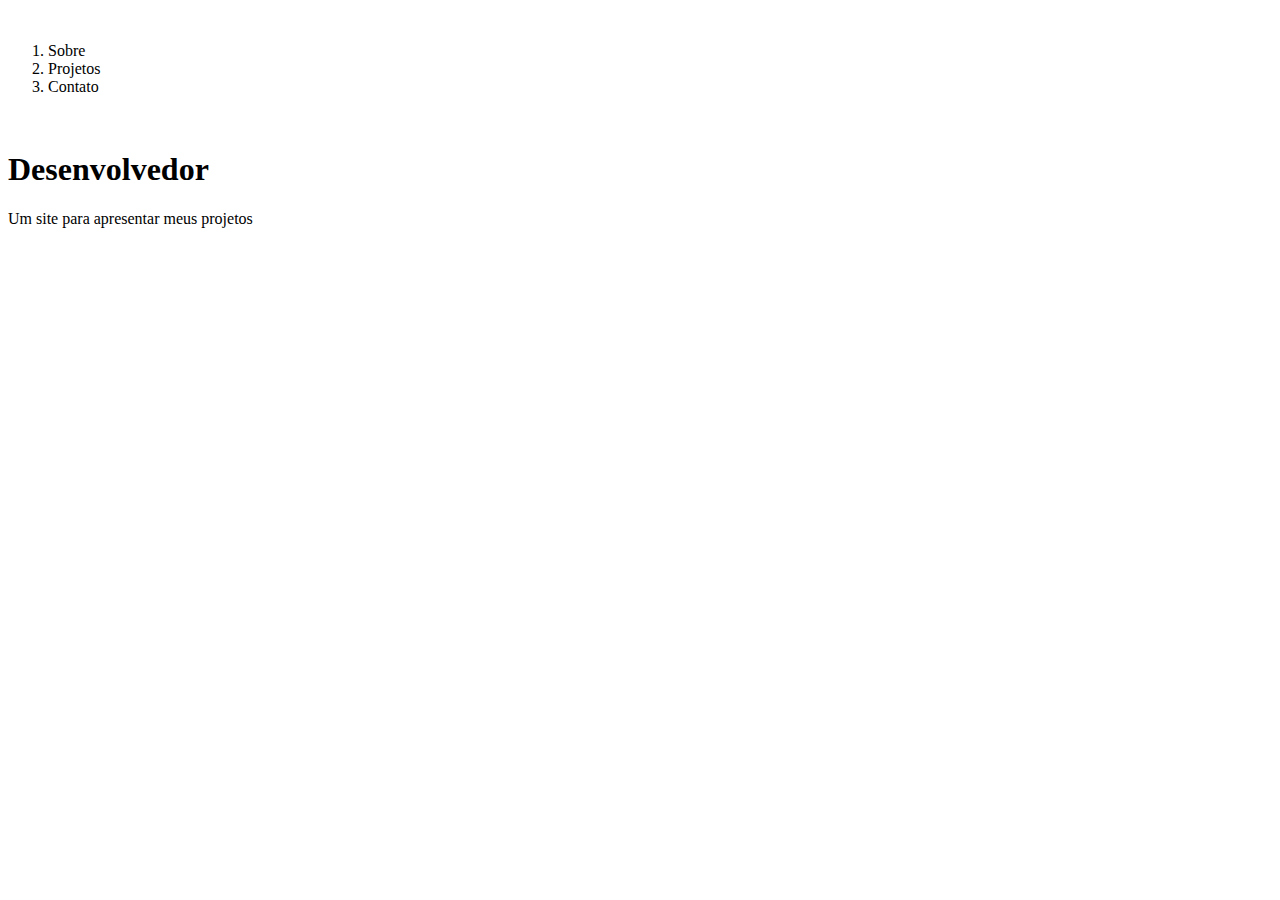
==== html/index.html @ 6eed5b5e "primeiro commit" ====
<!DOCTYPE html>
<html lang="en">
<head>
    <meta charset="UTF-8">
    <meta http-equiv="X-UA-Compatible" content="IE=edge">
    <meta name="viewport" content="width=device-width, initial-scale=1.0">
    <title>Portfólio Matheus Wisch</title>
</head>
    <body>
        <nav>
            <img src="">
            <ol>
                <li>Sobre</li>
                <li>Projetos</li>
                <li>Contato</li>
            </ol>
            
        </nav>
        <header>
            <div>
                <img src="">
                <h1>Desenvolvedor</h1>
                <p>Um site para apresentar meus projetos</p>
            </div>
        </header>
    </body>
</html>
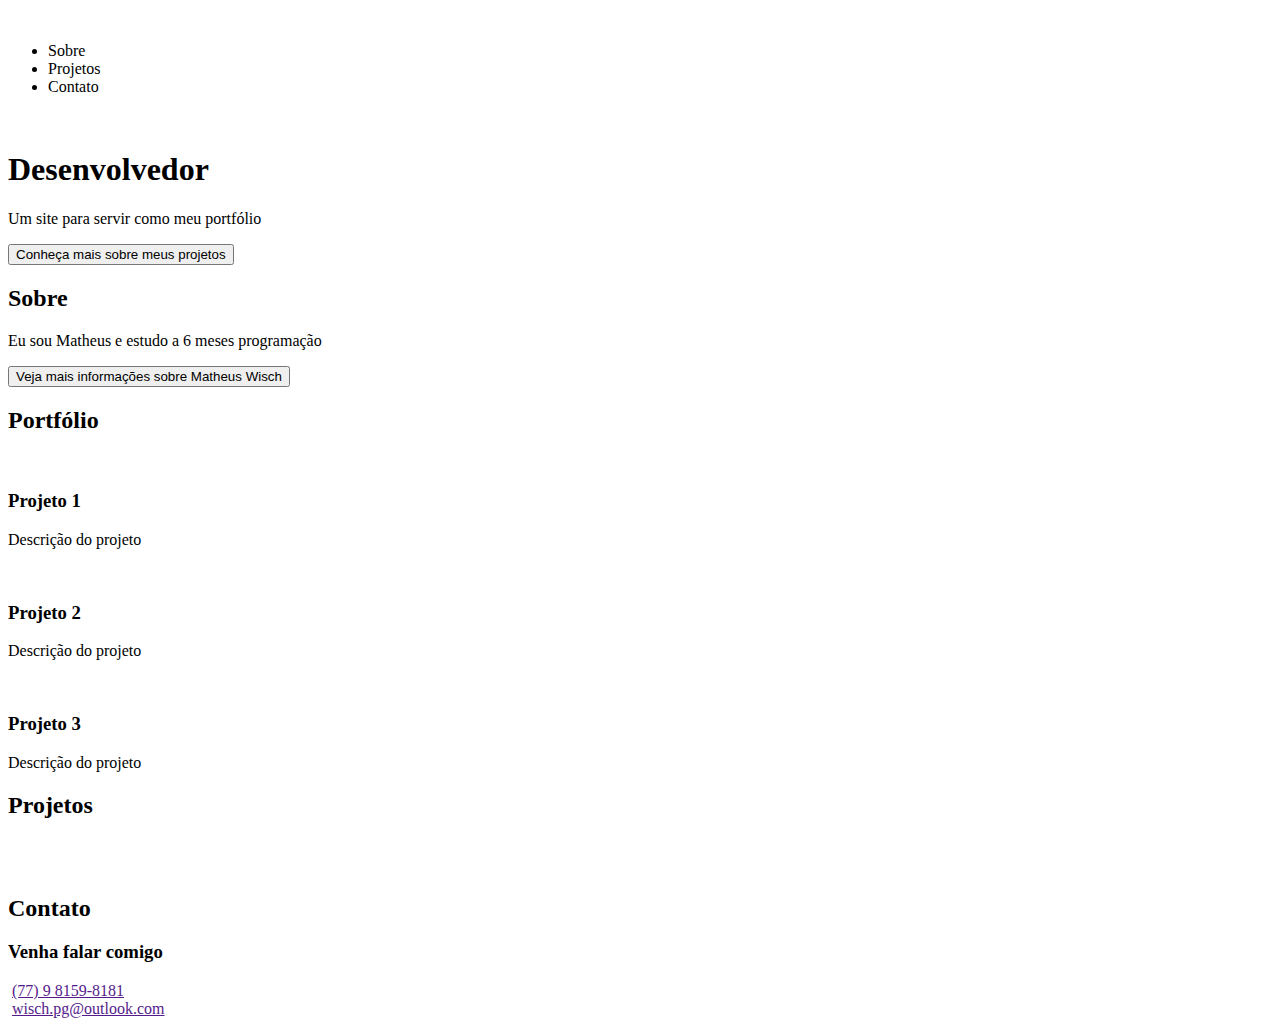
==== commit 7c4a4c92: "finalizando" ====
--- a/html/index.html
+++ b/html/index.html
@@ -8,20 +8,82 @@
 </head>
     <body>
         <nav>
-            <img src="">
-            <ol>
-                <li>Sobre</li>
-                <li>Projetos</li>
-                <li>Contato</li>
-            </ol>
-            
+            <div>
+                <img src="">
+            </div>
+            <div>
+                <ul>
+                    <li>Sobre</li>
+                    <li>Projetos</li>
+                    <li>Contato</li>
+
+                </ul>
+            </div>  
         </nav>
         <header>
             <div>
                 <img src="">
                 <h1>Desenvolvedor</h1>
-                <p>Um site para apresentar meus projetos</p>
+                <p>Um site para servir como meu portfólio</p>
+                <button>Conheça mais sobre meus projetos</button>
             </div>
         </header>
+        <section>
+            <h2>Sobre</h2>
+            <p>Eu sou Matheus e estudo a 6 meses programação</p>
+            <button>Veja mais informações sobre Matheus Wisch</button>
+        </section>
+        <section>
+            
+            <div>
+                <h2>Portfólio</h2>
+                    <div>
+                        <img src="" alt="">
+                        <h3>Projeto 1</h3>
+                        <p>Descrição do projeto</p>
+                    </div>
+                    <div>
+                        <img src="" alt="">
+                        <h3>Projeto 2</h3>
+                        <p>Descrição do projeto</p>
+                    </div>
+                    <div>
+                        <img src="" alt="">
+                        <h3>Projeto 3</h3>
+                        <p>Descrição do projeto</p>
+                    </div>
+                </div>
+                <div>
+                    <h2>Projetos</h2>
+                    <div>
+                        <img src="" alt="">
+                        <img src="" alt="">
+                        <img src="" alt="">
+                    </div>
+                    <div>
+                        <img src="" alt="">
+                        <img src="" alt="">
+                        <img src="" alt="">
+                    </div>
+                </div>
+                <div>
+                    <h2>Contato</h2>
+                    <h3>Venha falar comigo</h3>
+                    <div>
+                        <div>
+                            <img src="" alt="">
+                            <a href="">(77) 9 8159-8181</a>
+                        </div>
+                        
+                        <div>
+                            <img src="" alt="">
+                            <a href="">wisch.pg@outlook.com</a>
+                        </div>
+                    </div>
+                </div>
+        </section>
+        <footer>
+            
+        </footer>
     </body>
 </html>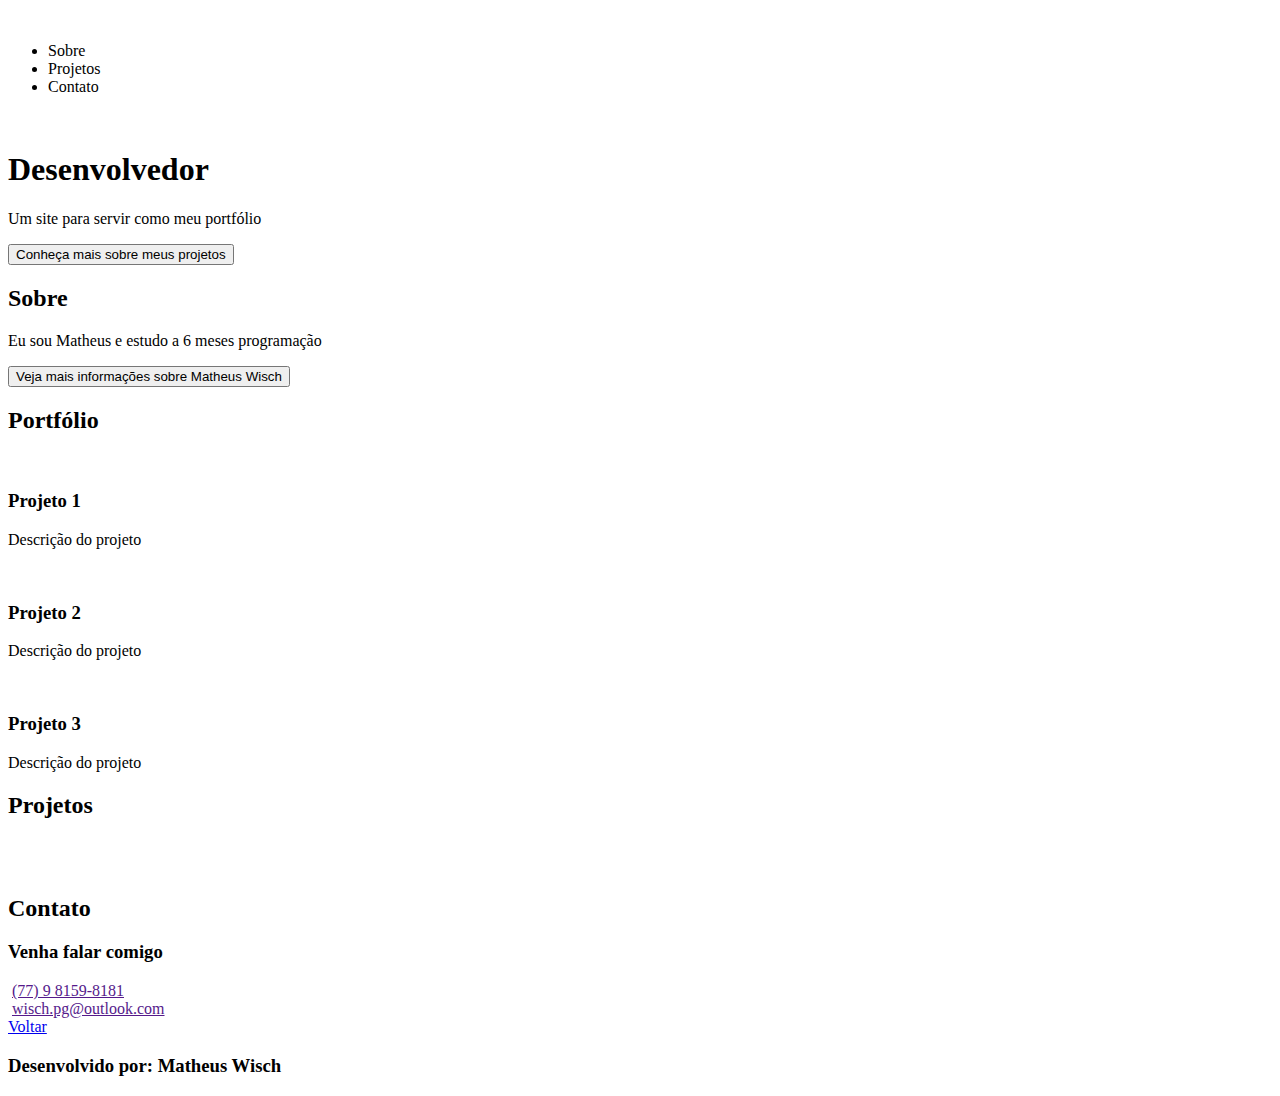
==== commit 6809f255: "ultima alteração antes de entregar" ====
--- a/html/index.html
+++ b/html/index.html
@@ -83,7 +83,8 @@
                 </div>
         </section>
         <footer>
-            
+            <a href="../html/index.html">Voltar</a>
+            <h3>Desenvolvido por: Matheus Wisch</h3>
         </footer>
     </body>
 </html>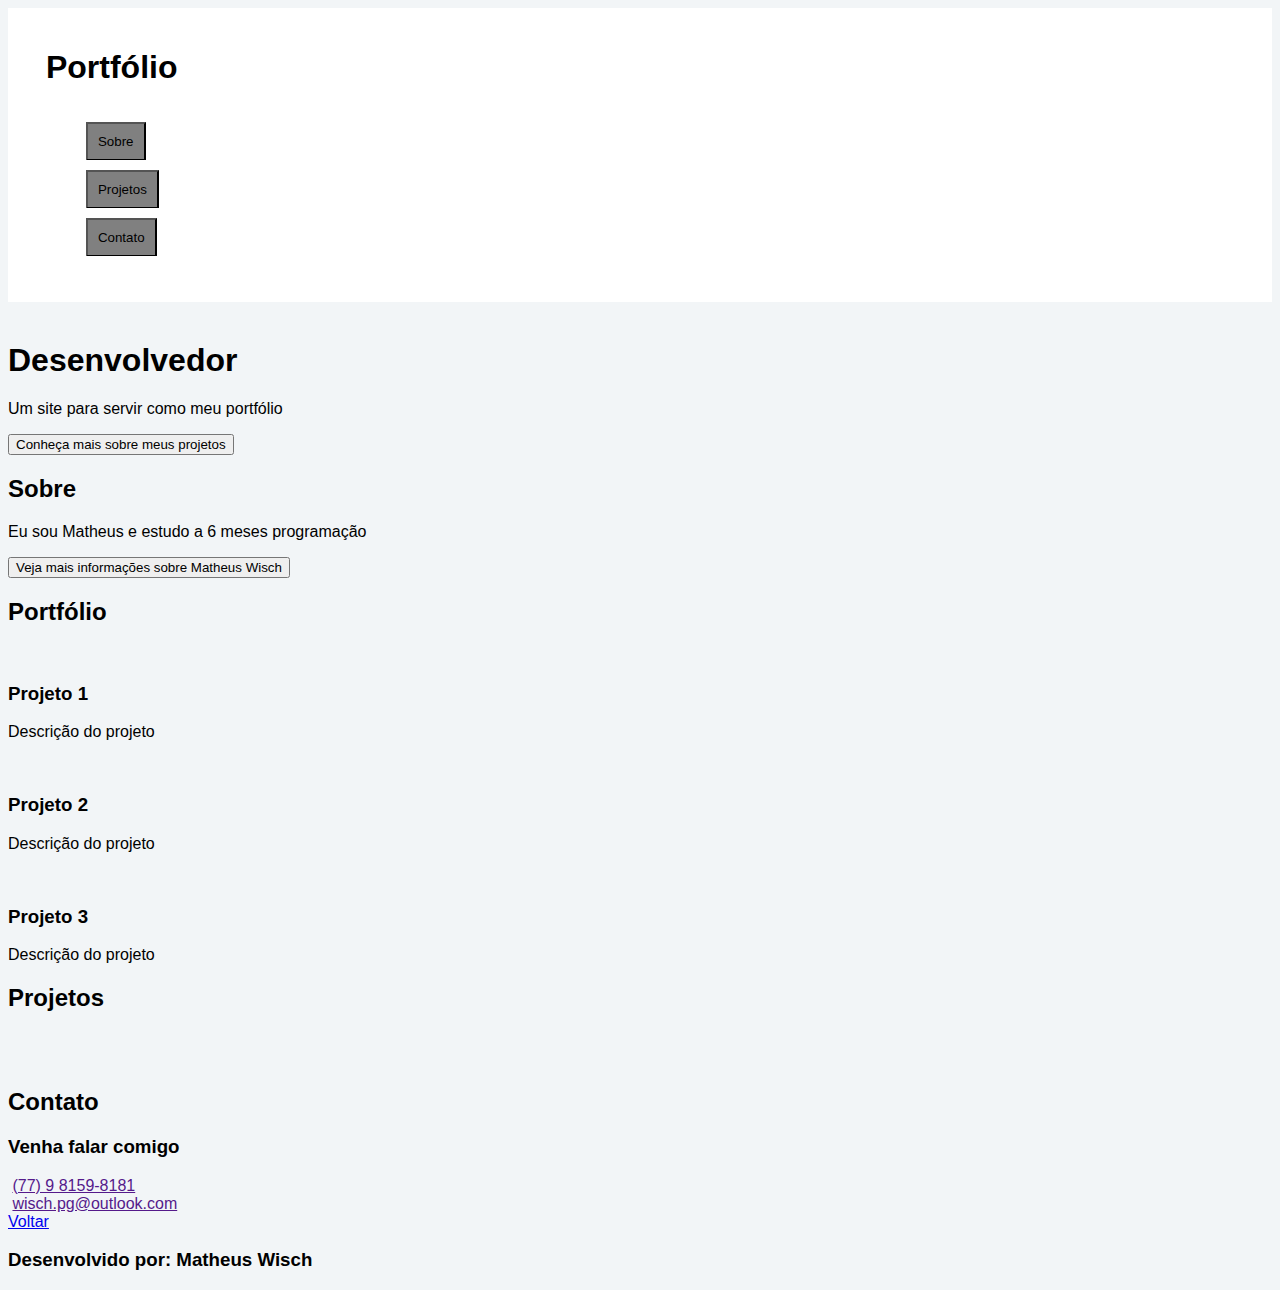
==== commit 29d05600: "analisando e alterando" ====
--- a/html/index.html
+++ b/html/index.html
@@ -1,32 +1,36 @@
 <!DOCTYPE html>
-<html lang="en">
+<html lang="pt-br">
 <head>
     <meta charset="UTF-8">
     <meta http-equiv="X-UA-Compatible" content="IE=edge">
     <meta name="viewport" content="width=device-width, initial-scale=1.0">
+    <link rel="stylesheet" href="../css/flexbox.css">
+    <link rel="stylesheet" href="../css/style.css">
     <title>Portfólio Matheus Wisch</title>
 </head>
     <body>
-        <nav>
-            <div>
-                <img src="">
+        <header class="cabecalho-principal">
+
+            <div class="container">
+            <h1 class="cabecalho-principal-titulo">
+                <a href="#">Portfólio</a>
+            </h1>
+                <nav class="barra-nav">
+                        <ul>
+                            <button class="barra-nav-link">Sobre</button>
+                            <button class="barra-nav-link">Projetos</button>
+                            <button class="barra-nav-link">Contato</button>
+                        </ul>  
+                </nav>
             </div>
-            <div>
-                <ul>
-                    <li>Sobre</li>
-                    <li>Projetos</li>
-                    <li>Contato</li>
-
-                </ul>
-            </div>  
-        </nav>
-        <header>
-            <div>
+        </header>
+        
+            <section>
                 <img src="">
                 <h1>Desenvolvedor</h1>
                 <p>Um site para servir como meu portfólio</p>
                 <button>Conheça mais sobre meus projetos</button>
-            </div>
+            </section>
         </header>
         <section>
             <h2>Sobre</h2>
--- a/css/flexbox.css
+++ b/css/flexbox.css
@@ -0,0 +1,4 @@
+.barra-nav {
+    display: flex;
+    align-items: center;
+}--- a/css/style.css
+++ b/css/style.css
@@ -0,0 +1,36 @@
+body {
+	background-color: #F2F5F7;
+	font-family: 'Open Sans',Arial,sans-serif;
+}
+
+.container {
+	width: 94%;
+	margin: 0 auto;
+}
+
+.cabecalho-principal {
+	background-color: #FFF;
+	padding: 20px 0;
+}
+
+.cabecalho-principal-titulo {
+	font-weight: bold;
+	font-size: 2em;
+	margin-bottom: 20px;
+}
+
+.cabecalho-principal-titulo a {
+	text-decoration: none;
+	color: inherit;
+}
+
+.barra-nav-link {
+    padding: 10px;
+	margin-bottom: 10px;
+	color: black;
+	background-color: gray;
+	text-decoration: none;
+	transition: .5s;
+	display: block;
+	border-bottom: 1px solid black;
+}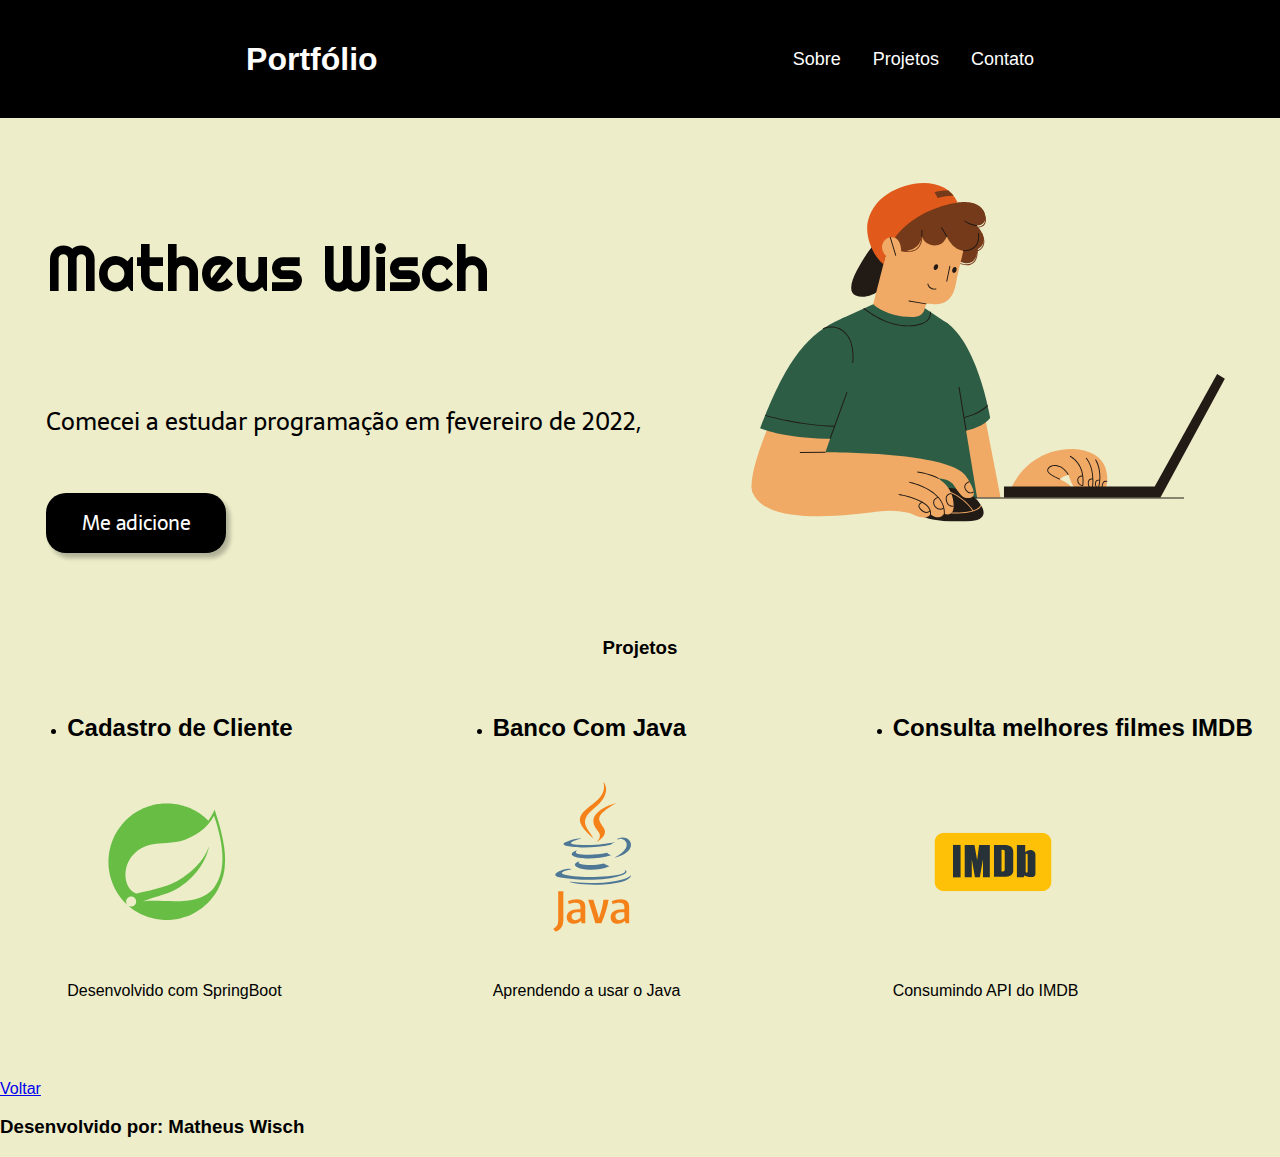
==== commit 87970776: "aplicando flexbox e imagens" ====
--- a/html/index.html
+++ b/html/index.html
@@ -10,82 +10,48 @@
 </head>
     <body>
         <header class="cabecalho-principal">
-
             <div class="container">
             <h1 class="cabecalho-principal-titulo">
                 <a href="#">Portfólio</a>
             </h1>
-                <nav class="barra-nav">
-                        <ul>
-                            <button class="barra-nav-link">Sobre</button>
-                            <button class="barra-nav-link">Projetos</button>
-                            <button class="barra-nav-link">Contato</button>
-                        </ul>  
+                <nav class="cabecalho-menu">    
+                    <a class="cabecalho-menu-item">Sobre</a>
+                    <a class="cabecalho-menu-item">Projetos</a>
+                    <a class="cabecalho-menu-item">Contato</a>  
                 </nav>
             </div>
         </header>
-        
-            <section>
-                <img src="">
-                <h1>Desenvolvedor</h1>
-                <p>Um site para servir como meu portfólio</p>
-                <button>Conheça mais sobre meus projetos</button>
-            </section>
-        </header>
-        <section>
-            <h2>Sobre</h2>
-            <p>Eu sou Matheus e estudo a 6 meses programação</p>
-            <button>Veja mais informações sobre Matheus Wisch</button>
-        </section>
-        <section>
-            
-            <div>
-                <h2>Portfólio</h2>
-                    <div>
-                        <img src="" alt="">
-                        <h3>Projeto 1</h3>
-                        <p>Descrição do projeto</p>
+            <main class="conteudo">
+                <section class="conteudo-principal">
+                    <div class="conteudo-principal-escrito">
+                        <h1 class="conteudo-principal-escrito-titulo">Matheus Wisch</h1>
+                        <h2 class="conteudo-principal-escrito-subtitulo">Comecei a estudar programação em fevereiro de 2022, </h2>
+                        <button class="conteudo-principal-escrito-botao">Me adicione</button>
                     </div>
-                    <div>
-                        <img src="" alt="">
-                        <h3>Projeto 2</h3>
-                        <p>Descrição do projeto</p>
-                    </div>
-                    <div>
-                        <img src="" alt="">
-                        <h3>Projeto 3</h3>
-                        <p>Descrição do projeto</p>
-                    </div>
-                </div>
-                <div>
-                    <h2>Projetos</h2>
-                    <div>
-                        <img src="" alt="">
-                        <img src="" alt="">
-                        <img src="" alt="">
-                    </div>
-                    <div>
-                        <img src="" alt="">
-                        <img src="" alt="">
-                        <img src="" alt="">
-                    </div>
-                </div>
-                <div>
-                    <h2>Contato</h2>
-                    <h3>Venha falar comigo</h3>
-                    <div>
-                        <div>
-                            <img src="" alt="">
-                            <a href="">(77) 9 8159-8181</a>
-                        </div>
-                        
-                        <div>
-                            <img src="" alt="">
-                            <a href="">wisch.pg@outlook.com</a>
-                        </div>
-                    </div>
-                </div>
-        </section>
+                    <img class="conteudo-principal-imagem" src="../imagens/main.svg" alt="imagem de uma garoto programando" width="500">
+                </section>
+                <section class="conteudo-secundario">
+                    <h3 class="conteudo-secundario-titulo">Projetos</h3>
+                    <ul class="conteudo-secundario-projetos">
+                        <li>
+                            <h2>Cadastro de Cliente</h2>
+                            <img src="../imagens/springboot.svg" alt="" width="200">
+                            <p>Desenvolvido com SpringBoot</p>
+                        </li>
+                        <li>
+                            <h2>Banco Com Java</h2>
+                            <img src="../imagens/java.svg" alt="" width="200">
+                            <p>Aprendendo a usar o Java</p>
+                        </li>
+                        <li>
+                            <h2>Consulta melhores filmes IMDB</h2>
+                            <img src="../imagens/imdb.svg" alt="" width="200">
+                            <p>Consumindo API do IMDB</p>
+                        </li>
+                    </ul> 
+                    </section>
+            </main>
+                
         <footer>
             <a href="../html/index.html">Voltar</a>
             <h3>Desenvolvido por: Matheus Wisch</h3>
--- a/css/flexbox.css
+++ b/css/flexbox.css
@@ -1,4 +1,37 @@
-.barra-nav {
+.container {
     display: flex;
+    flex-direction: row;
     align-items: center;
+    justify-content: space-around;
+}
+
+.cabecalho-menu {
+    display: flex;
+    gap: 32px;
+    align-items: center;
+}
+
+.conteudo-principal {
+    display: flex;
+    flex-direction: row;
+    align-items: center;
+    justify-content: space-around;
+}
+
+.conteudo-principal-escrito {
+    display: flex;
+    flex-direction: column;
+    gap: 32px;
+}
+
+.conteudo-secundario {
+    display: flex;
+    flex-direction: column;
+    align-items: center;
+}
+
+.conteudo-secundario-projetos {
+    display: flex;
+    flex-direction: row;
+    gap: 200px;
 }--- a/css/style.css
+++ b/css/style.css
@@ -1,6 +1,9 @@
+@import url('https://fonts.googleapis.com/css2?family=Righteous&family=Sarala:wght@700&display=swap');
+
 body {
-	background-color: #F2F5F7;
+	background-color: #ededca;
 	font-family: 'Open Sans',Arial,sans-serif;
+	margin: 0%;
 }
 
 .container {
@@ -9,7 +12,7 @@
 }
 
 .cabecalho-principal {
-	background-color: #FFF;
+	background-color: black;
 	padding: 20px 0;
 }
 
@@ -21,16 +24,44 @@
 
 .cabecalho-principal-titulo a {
 	text-decoration: none;
-	color: inherit;
+	color: white;
 }
 
-.barra-nav-link {
-    padding: 10px;
-	margin-bottom: 10px;
+.conteudo {
+	margin-bottom: 48px;
+}
+
+.cabecalho-menu-item {
+	font-weight: 400;
+	font-size: 18px;
+	color: white;
+}
+
+.conteudo-principal-escrito-titulo {
+	font-family: 'Righteous', cursive;
+	font-weight: 400;
+	font-size: 64px;
 	color: black;
-	background-color: gray;
-	text-decoration: none;
-	transition: .5s;
-	display: block;
-	border-bottom: 1px solid black;
-}+}
+
+.conteudo-principal-escrito-subtitulo {
+	font-family: 'Sarala', sans-serif;
+	font-weight: 400;
+	font-size: 24px;
+	color: black;
+
+}
+
+.conteudo-principal-escrito-botao {
+	background-color: black;
+	width: 180px;
+	height: 60px;
+	color: white;
+	border: none;
+	box-shadow: 4px 5px 4px rgba(0, 0, 0, 0.25);
+	border-radius: 20px;
+	font-family: 'Sarala', sans-serif;
+	font-weight: 400;
+	font-size: 20px;
+}
+
